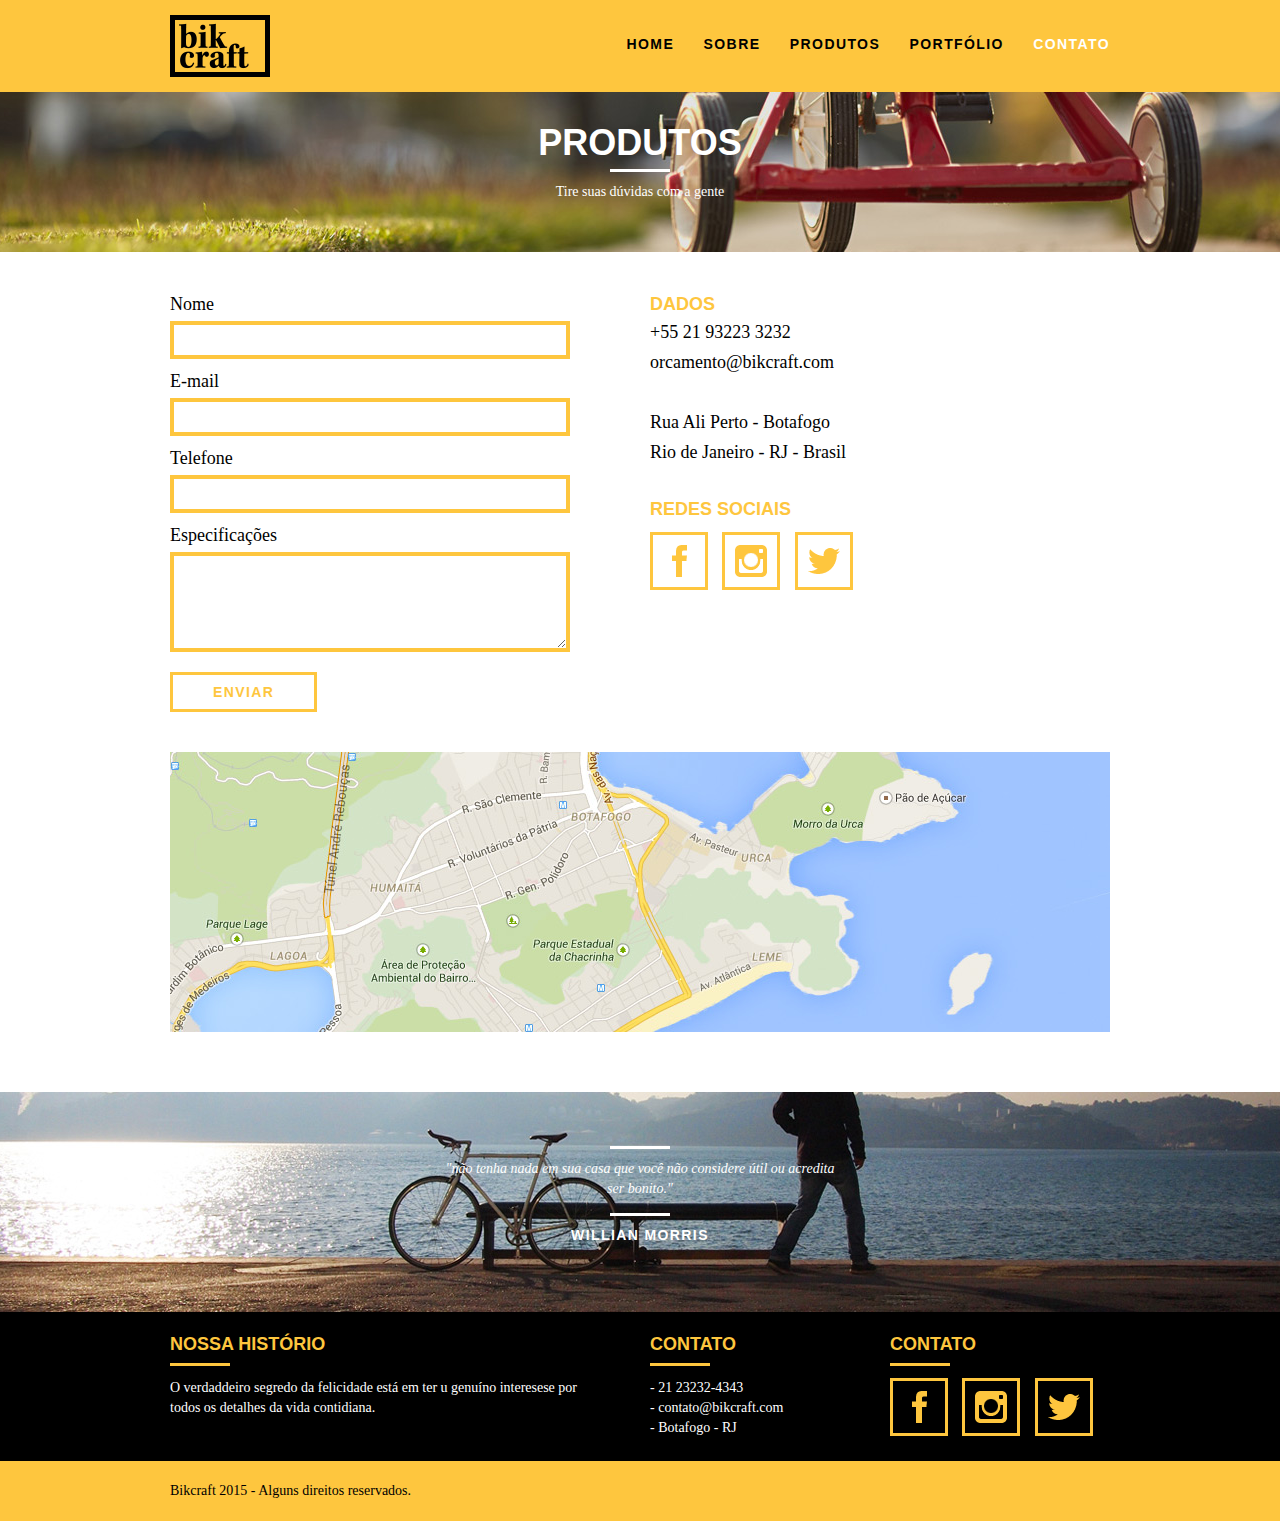
==== contato.html @ d4296267 "Criação da página contato" ====
<!DOCTYPE html>
<html lang="pt-br">
    <head>
        <meta charset="UTF-8"/>
        <title>Bikcraft - Contato</title>
        <link rel="stylesheet" type="text/css" href="css/normalize.css"/>
        <link rel="stylesheet" type="text/css" href="css/reset.css"/>
        <link rel="stylesheet" type="text/css" href="css/grid.css"/>
        <link rel="stylesheet" type="text/css" href="css/style.css"/>
        <link rel="stylesheet" type="text/css" href="css/contato.css"/>
    </head>
    <body>
        <header class="header">
            <div class="container">
                <a href="index.html" class="grid-4">
                    <img src="img/bikcraft.png" alt="Bikecraft"/>
                </a>
                <nav class="grid-12 header_menu">
                    <ul>
                        <li><a href="index.html">Home</a></li>    
                        <li><a href="sobre.html">Sobre</a></li>
                        <li><a href="produtos.html">Produtos</a></li>
                        <li><a href="portfolio.html">Portfólio</a></li>
                        <li><a href="contato.html" class="menu_ativo">Contato</a></li>
                    </ul>
                </nav>
            </div>
        </header>
        <section class="introducao-interna interna_contato">
            <div class="container">
                <h1>Produtos</h1>
                <p>Tire suas dúvidas com a gente</p>
            </div>
        </section>
        <section class="contato container">
            <form id="form_orcamento" class="grid-8 contato_form">
                <label for="nome">Nome</label>
                <input type="text" id="nome"/>
                <label for="email">E-mail</label>
                <input type="text" id="email"/>
                <label for="telefone">Telefone</label>
                <input type="text" id="telefone"/>
                <label for="espec">Especificações</label>
                <textarea id="espec"></textarea>
                <button type="submit" class="btn btn-preto">Enviar</button>
            </form>
            <div class="contato_dados grid-8">
                <h3>dados</h3>
                <span>+55 21 93223 3232</span>
                <span>orcamento@bikcraft.com</span>
                <span>Rua Ali Perto - Botafogo</span>
                <span>Rio de Janeiro - RJ - Brasil</span>
                <h3>Redes Sociais</h3>
                <ul>
                    <li><a href="http://facebook.com" target="_blank"><img src="img/redes-sociais/facebook.png"/></a></li>
                    <li><a href="http://instagram.com" target="_blank"><img src="img/redes-sociais/instagram.png"/></a></li>
                    <li><a href="http://twitter.com" target="_blank"><img src="img/redes-sociais/twitter.png    "/></a></li>
                </ul>
            </div>
        </section>
        <section class="container contato_mapa">
            <a href="https://google.com" target="~_blank" class="grid-16">
                <img src="img/endereco-bikcraft.jpg" alt="Endereço da Bikcraft"/>
            </a>
        </section>
        <section class="quebra">
            <blockquote class="quote-externo container">
                <p>"não tenha nada em sua casa que você  não considere útil ou acredita ser bonito."</p>
                <cite>WILLIAN MORRIS</cite>
            </blockquote>
        </section>
        <footer>
            <div class="footer">
                <div class="container">
                    <div class="grid-8 footer_historia">
                        <h3>Nossa histório</h3>
                        <p>O verdaddeiro segredo da felicidade está em ter u genuíno interesese por todos os 
                            detalhes da vida contidiana.</p>
                    </div>
                    <div class="grid-4 footer_contato">
                        <h3>Contato</h3>
                        <ul>
                            <li>- 21 23232-4343</li>
                            <li>- contato@bikcraft.com</li>
                            <li>- Botafogo - RJ</li>
                        </ul>
                    </div>
                    <div class="grid-4 footer_redes">
                        <h3>Contato</h3>
                        <ul>
                            <li><a href="http://facebook.com" target="_blank"><img src="img/redes-sociais/facebook.png"/></a></li>
                            <li><a href="http://instagram.com" target="_blank"><img src="img/redes-sociais/instagram.png"/></a></li>
                            <li><a href="http://twitter.com" target="_blank"><img src="img/redes-sociais/twitter.png    "/></a></li>
                        </ul>
                    </div>
                </div>
            </div>  
            <div class="copy">
                <div class="container">
                    <p class="grid-16">Bikcraft 2015 - Alguns direitos reservados.</p>
                </div>
            </div>
        </footer>
    </body>
</html>
---- css/grid.css ----
*, *:before, *:after{
    -webkit-box-sizing: border-box;
    -moz-box-sizing:  border-box;
    box-sizing: border-box;
}
.container{
    width: 960px;
    margin: 0 auto;
    padding: 0px;
    position: relative;
}
.container:after, .container::before{
    content: " ";
    display: table;
}
.container:after{
    clear: both;
}
.grid-1, .grid-2, .grid-3, .grid-4, .grid-5, .grid-6, .grid-7, .grid-8, .grid-9, .grid-10, 
.grid-11, .grid-12, .grid-13, .grid-14, .grid-15, .grid-16, .grid-1-3{
    float: left;
    margin-left: 10px;
    margin-right: 10px;
}
.grid-1{width: 40px;}
.grid-2{width: 100px;}
.grid-3{width: 160px;}
.grid-4{width: 220px;}
.grid-5{width: 280px;}
.grid-6{width: 340px;}
.grid-7{width: 400px;}
.grid-8{width: 460px;}
.grid-9{width: 520px;}
.grid-10{width: 580px;}
.grid-11{width: 640px;}
.grid-12{width: 700px;}
.grid-13{width: 760px;}
.grid-14{width: 820px;}
.grid-15{width: 880px;}
.grid-16{width: 940px;}
.grid-1-3{width: 300px;}
---- css/style.css ----
/*Gerais*/
body{
    font-family: Arial, Helvetica, Sans-serif;
}
p{
    font-family: Georgia, "Times New Roman", serif;
    font-size: 14px;
    line-height: 20px;
}
img{
    display: block;
}
.btn{
    border: 3px solid;
    color: #fec63e;
    padding: 10px 30px;
    font-size: 14px;
    line-height: 20px;
    text-transform: uppercase;
    letter-spacing: .1em;
    font-weight: bold;
}
.btn:hover{
    color: white;
    border-color: white;
}
.btn.btn-preto:hover{
    color: black;
    border-color: black;
}
.subtitulo{
    font-size: 24px;
    line-height: 30px;
    font-weight: bold;
    letter-spacing: .1em;
    color: black;
    text-transform: uppercase;
    text-align: center;
    margin-bottom: 40px;
}
.subtitulo::after{
    content: "";
    display: block;
    width: 60px;
    height: 3px;
    background: black;
    margin: 8px auto;
}
.subtitulo-interno{
    font-size: 24px;
    line-height: 30px;
    font-weight: bold;
    letter-spacing: .1em;
    color: black;
    text-transform: uppercase;
    margin-bottom: 20px;
}
.subtitulo-interno:after{
    content: "";
    display: block;
    width: 60px;
    height: 3px;
    background: black;
    margin: 8px 0; 
}
/*header*/
.header{
    position: fixed;
    top:0;
    width: 100%;
    background: #fec63e;
    padding:15px 0;
    z-index: 10;
}
.header_menu{
    text-align: right;
    margin-top: 20px;
}
.header_menu ul li{
    display: inline-block;
    margin-left: 25px;
}
.header_menu ul li a{
    color: black;
    font-weight: bold;
    text-transform: uppercase;
    letter-spacing: .1em;
    font-size: 14px;
    padding: 10px 0;
}
.header_menu ul li a:hover{
    color: white;
}
.header_menu ul li a.menu_ativo{
    color: white;
}
/*Introdução*/
.introducao{
    width: 100%;
    background: url("../img/bg.jpg") no-repeat center;
    background-size: cover;
    margin-top: 92px;
    height: 380px;
    text-align: center;
    padding-top: 80px;
}
.introducao h1{
    font-size: 48px;
    color: white;
    font-weight: bold;
    text-transform: uppercase;
}
.quote-externo{
    max-width: 320px;
    margin: 0 auto;
    margin-bottom: 40px;
    color: white;
}
.quote-externo p{
    font-style: italic;
}
.quote-externo p::before, .quote-externo p::after{
    content: "";
    display: block;
    width: 60px;
    height: 3px;
    background: white;
    margin: 14px auto 10px auto;
}
.quote-externo cite{
    font-style: normal;
    font-weight: bold;
    font-size: 14px;
    letter-spacing: .1em;
}
/*Introdução Interna*/
.introducao-interna{
    width: 100%;
    margin-top: 92px;
    height: 160px; 
    text-align: center;
    color: white;
    padding-top: 30px;
}
.introducao-interna h1{
    font-size: 36px;
    color: white;
    font-weight: bold;
    text-transform: uppercase;
    text-align: center;
}
.introducao-interna h1::after{
    content: "";
    display: block;
    width: 60px;
    height: 3px;
    background: white;
    margin: 6px auto 10px auto;
}
/*Produtos*/
.produtos{
    padding:60px 0;
}
.produtos_lista li{
    background: #fec63e;
    text-align: center;
}

.produtos_icone{
    background: black;
    display: inline-block;
    padding-left: 50px; 
    width: 100%
}

.produtos_lista li h3{
    font-weight: bold;
    font-size: 18px;
    line-height: 25px;
    text-transform: uppercase;
    letter-spacing: .1em;
    margin-top: 20px;
}
.produtos li h3::after{
    content: "";
    display: block;
    width: 60px;
    height: 3px;
    background: black;
    margin: 2px auto;
}
.produtos li p{
    padding: 10px 20px 20px 20px;
}
.call{
    text-align : center;
    padding-top: 40px;
    clear: both;
}
.call p{
    margin-bottom:20px;
}
/*Protifólio*/
.portifolio{
    width: 100%;
    background: black;
    padding: 40px 0; 
}
.portifolio .subtitulo{
    color:#fec63e;
}
.portifolio .subtitulo::after{
    content: "";
    display: block;
    width: 60px;
    height: 3px;
    background: #fec63e;
    margin: 2px auto;
}
.portifolio_lista li:last-child{
    margin-top: 20px;
}
.portifolio p{
    color: white;
}
/*Qualidade*/
.qualidade{
    padding: 60px 0;
}
.qualidade::after{
    content: "";
    width: 634px;
    height: 83px;
    display: block;
    background: url("../img/linhas.png") no-repeat center;
    position: absolute;
    top: 209px;
    right:162px;
    z-index: -1;
}
.qualidade_lista{
    padding-top:20px;
    overflow: auto; /**/
}
.qualidade img{
    margin: 0 auto;
}
.qualidade_lista li{
    text-align:center;
    padding: 0 40px;
}
.qualidade_lista li h3{
    font-weight: bold;
    font-size: 18px;
    line-height: 25px;
    text-transform: uppercase;
    letter-spacing: .1em;
    margin-top: 20px;
}
.qualidade_lista li h3::after{
    content: "";
    display: block;
    width:60px;
    height: 3px;
    background: black;
    margin: 6px auto;
}
.quebra{
    width:100%;
    height: 220px;
    background: url("../img/bg-footer.jpg") no-repeat center;
    background-size: cover;
    text-align: center;
    padding-top: 40px;
}
.quebra .quote-externo{
    max-width: 400px;
}
/*footer*/
.footer{
    width:100%;
    background: black;
    color: white;
    padding: 20px 0; 
}
.footer h3{
    font-size: 18px;
    line-height: 25px;
    color: #fec63e;
    text-transform: uppercase;
    font-weight: bold;
}
.footer h3::after{
    content:"";
    display: block;
    width: 60px;
    height: 3px;
    background: #fec63e;
    margin: 6px 0 12px 0;
}
.footer_historia{
    padding-right: 40px; 
}
.footer_contato ul li{
    font-size: 14px;
    line-height: 20px;
    font-family: Georgia, "Times New Roman", serif;

}
.footer_redes ul li{
    display: inline-block;
    margin-right:10px;
}
.footer_redes ul li a{
    border: 3px solid #fec63e;
    display: block;
    padding: 10px;
}
.footer_redes ul li a:hover{
    border-color: white;
}
.copy{
    width: 100%;
    background: #fec63e;
    padding: 20px 0;
}
---- css/contato.css ----
.interna_contato{
    background: url("../img/bg-contato.jpg") no-repeat center;
    background-size: cover;
}

.contato{
    padding: 40px 0;
}
.contato_form{
    padding-right: 60px;
}
.contato_form label{
    display: block;
    font-family: Georgia, "Times New Roman", serif;
    font-size: 18px;
    line-height:25px;
    margin-bottom: 4px;
}
.contato_form input{
    display: block;
    width: 100%;
    border: 4px solid #fec63e;
    padding: 7px 10px;
    margin-bottom: 10px;
    font-size: 14px;
    font-family: Georgia, "Times New Roman", serif;
}
.contato_form textarea{
    display: block;
    width: 100%;
    height: 100px;
    border: 4px solid #fec63e;
    padding: 7px 10px;
    margin-bottom: 20px;
    font-size: 14px;
    font-family: Georgia, "Times New Roman", serif;
}
.contato_form button{
    padding: 7px 40px;
    background: none;

}
.orcamento_dados{
    color: white;
}
.contato_dados h3{
    font-size: 18px;
    text-transform: uppercase;
    color: #fec63e;
    line-height: 25px;
    font-weight: bold;
}
.contato_dados span{
    display: block;
    font-size: 18px;
    line-height: 30px;
    font-family: Georgia, "Times New Roman", serif;

}
.contato_dados span:nth-of-type(even){
    margin-bottom: 30px;
}
.contato_dados ul{
    margin-top: 10px;
}
.contato_dados ul li{
    display: inline-block;
    margin-right: 10px;
}
.contato_dados ul li a{
    border: 3px solid #fec63e;
    display: block;
    padding: 10px;
}
.contato_dados ul li a:hover{
    border-color: black;
}
.contato_mapa{
    margin-bottom: 60px;
}
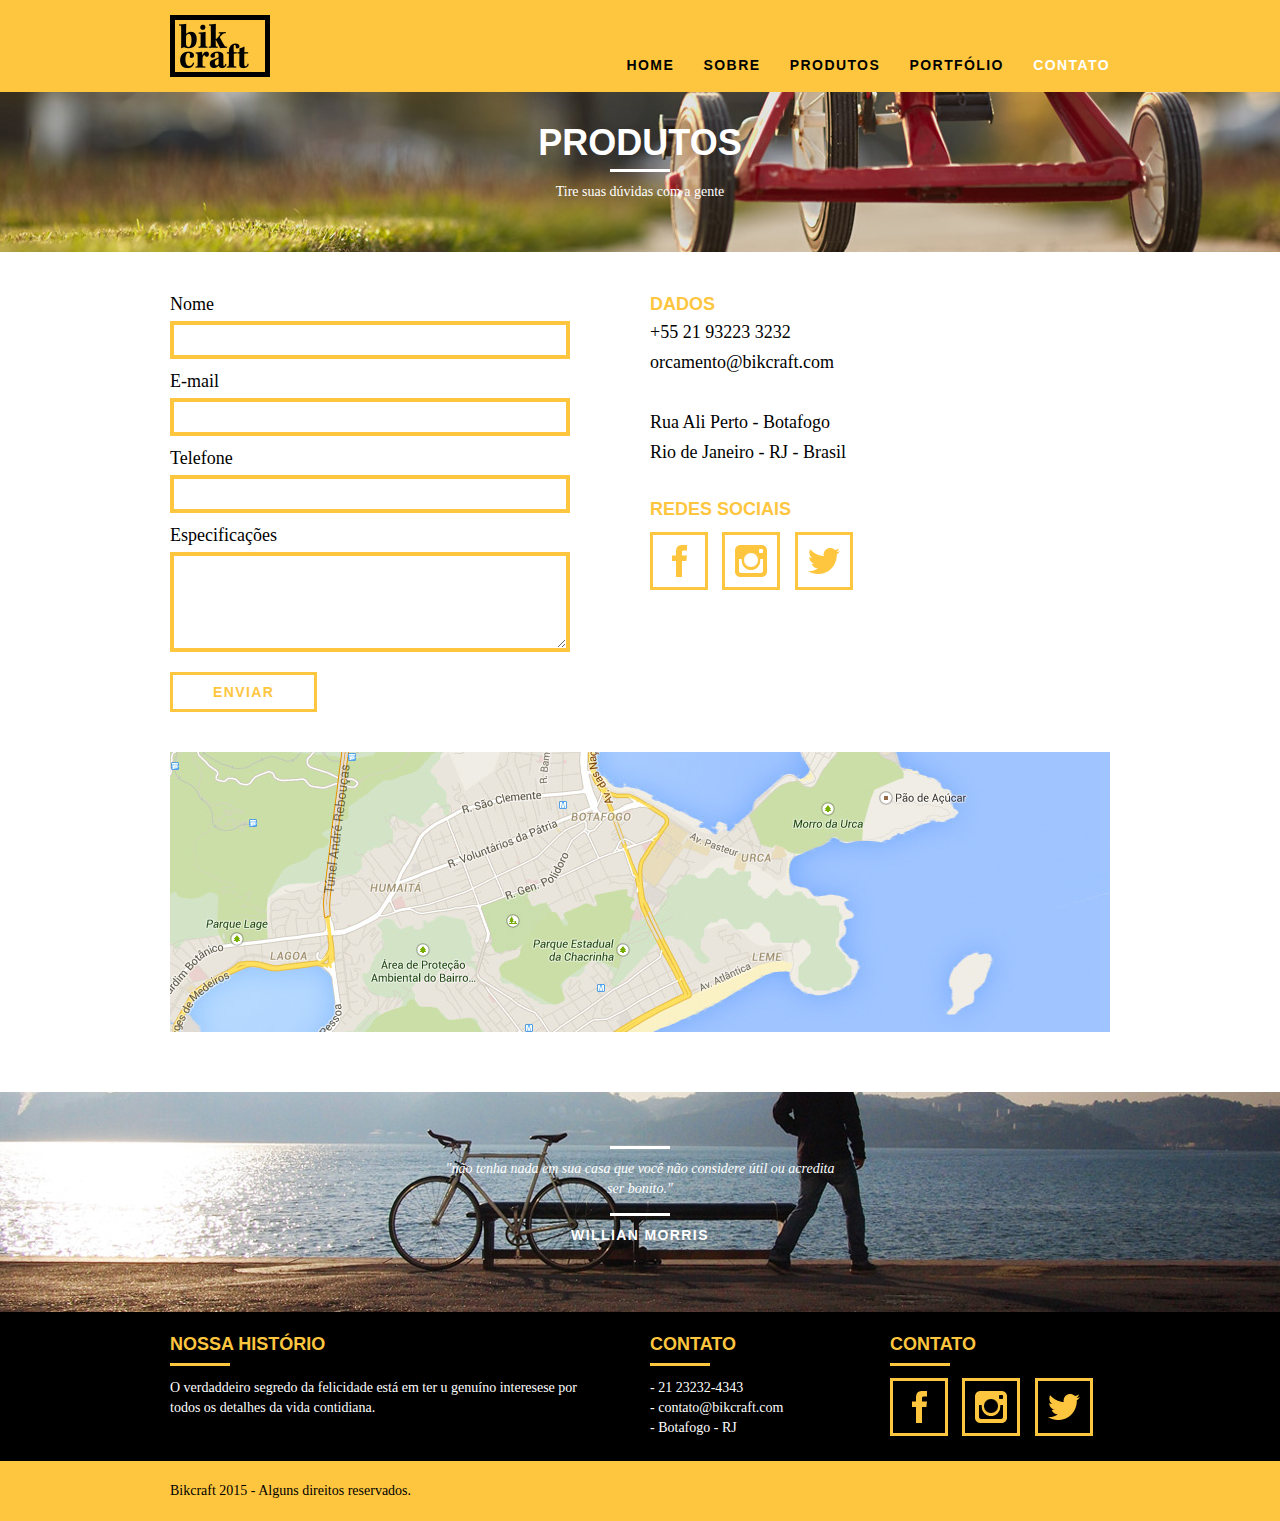
==== commit bead00c3: "Header responsivo" ====
--- a/contato.html
+++ b/contato.html
@@ -8,6 +8,7 @@
         <link rel="stylesheet" type="text/css" href="css/grid.css"/>
         <link rel="stylesheet" type="text/css" href="css/style.css"/>
         <link rel="stylesheet" type="text/css" href="css/contato.css"/>
+        <link rel="stylesheet" type="text/css" href="css/responsivo.css"/>
     </head>
     <body>
         <header class="header">
--- a/css/grid.css
+++ b/css/grid.css
@@ -39,3 +39,36 @@
 .grid-15{width: 880px;}
 .grid-16{width: 940px;}
 .grid-1-3{width: 300px;}
+@media only screen and (min-width: 768px) and (max-width: 959px){
+    .container{
+        width: 768px;
+    }
+    .grid-1{width: 28px;}
+    .grid-2{width: 76px;}
+    .grid-3{width: 124px;}
+    .grid-4{width: 172px;}
+    .grid-5{width: 220px;}
+    .grid-6{width: 268px;}
+    .grid-7{width: 316px;}
+    .grid-8{width: 364px;}
+    .grid-9{width: 412px;}
+    .grid-10{width: 460px;}
+    .grid-11{width: 508px;}
+    .grid-12{width: 556px;}
+    .grid-13{width: 604px;}
+    .grid-14{width: 652px;}
+    .grid-15{width: 700px;}
+    .grid-16{width: 748px;}
+    .grid-1-3{width: 236px;}
+}
+@media only screen and (max-width: 767px){
+    .container{
+        width: 300px;
+    }
+    .grid-1, .grid-2, .grid-3, .grid-4, .grid-5, .grid-6, .grid-7, .grid-8, .grid-9, .grid-10, 
+    .grid-11, .grid-12, .grid-13, .grid-14, .grid-15, .grid-16, .grid-1-3{
+        width: 300px;
+        margin: 0 0 20px 0;
+        float: none;
+    }
+}--- a/css/style.css
+++ b/css/style.css
@@ -9,6 +9,7 @@
 }
 img{
     display: block;
+    max-width: 100%;
 }
 .btn{
     border: 3px solid;
@@ -79,6 +80,7 @@
 .header_menu ul li{
     display: inline-block;
     margin-left: 25px;
+    margin-top: 20px;
 }
 .header_menu ul li a{
     color: black;
@@ -86,6 +88,7 @@
     text-transform: uppercase;
     letter-spacing: .1em;
     font-size: 14px;
+    line-height: 20px;
     padding: 10px 0;
 }
 .header_menu ul li a:hover{
@@ -165,11 +168,12 @@
     background: #fec63e;
     text-align: center;
 }
-
+.produtos_lista li img{
+    margin: 0 auto;
+}
 .produtos_icone{
     background: black;
-    display: inline-block;
-    padding-left: 50px; 
+    display: inline-block; 
     width: 100%
 }
 
--- a/css/responsivo.css
+++ b/css/responsivo.css
@@ -0,0 +1,36 @@
+@media only screen and (min-width: 768px) and (max-width: 959px){
+
+}
+@media only screen and (max-width: 767px){
+    .introducao{
+        margin-top: 0px;
+        padding-top: 20px;
+        background: url("../img/bg.jpg") no-repeat center;
+        background-size: cover;
+    }
+    .header{
+        position: relative;
+        padding-bottom: 0px;
+    }
+    .header img{
+        margin: 0 auto 20px auto;
+    }
+    .header_menu{
+        text-align: center;
+    }
+    .header_menu ul li{
+        margin: 5px;
+    }
+    .header_menu ul li a{
+        color: black;border: 4px solid black;
+        width: 136px;
+        display: block;
+        float: left;
+    }
+    .header_menu ul li a:hover{
+        border-color: white;
+    }
+    .header_menu ul li a.menu_ativo{
+        border-color: white;
+    }
+}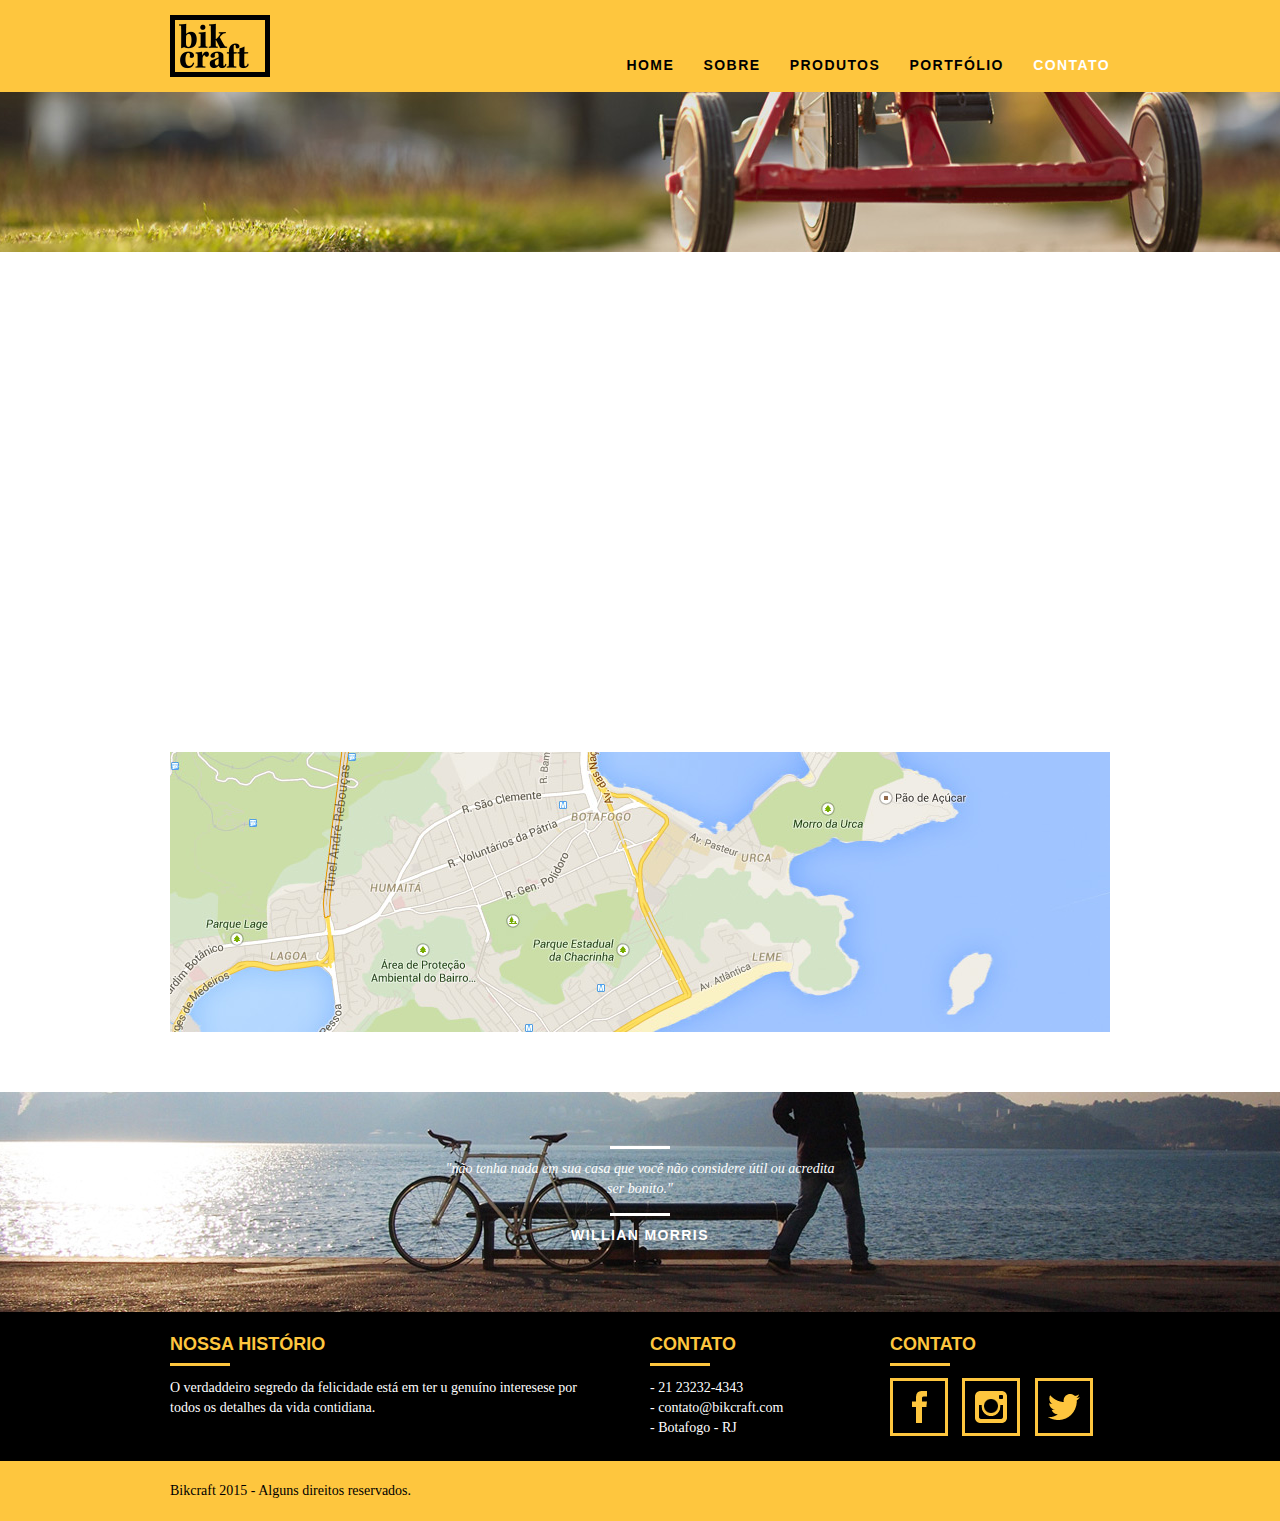
==== commit 7389fe44: "Implementação das animações" ====
--- a/contato.html
+++ b/contato.html
@@ -9,6 +9,7 @@
         <link rel="stylesheet" type="text/css" href="css/style.css"/>
         <link rel="stylesheet" type="text/css" href="css/contato.css"/>
         <link rel="stylesheet" type="text/css" href="css/responsivo.css"/>
+        <script src="js/libs/modernizr.js"></script>
     </head>
     <body>
         <header class="header">
@@ -33,7 +34,7 @@
                 <p>Tire suas dúvidas com a gente</p>
             </div>
         </section>
-        <section class="contato container">
+        <section class="contato container animar-interno">
             <form id="form_orcamento" class="grid-8 contato_form">
                 <label for="nome">Nome</label>
                 <input type="text" id="nome"/>
@@ -102,5 +103,9 @@
                 </div>
             </div>
         </footer>
+        <!--<script src="//ajax.googleapis.com/ajax/libs/jquery/3.3.1/jquery.min.js"></script>-->
+        <script>window.jQuery || document.write('<script src="js/libs/jquery.js"><\/script>')</script>
+        <script src="js/plugins.js"></script>
+        <script src="js/main.js"></script>
     </body>
 </html>--- a/css/style.css
+++ b/css/style.css
@@ -20,6 +20,7 @@
     text-transform: uppercase;
     letter-spacing: .1em;
     font-weight: bold;
+    transition: all .5s ease-in-out;
 }
 .btn:hover{
     color: white;
@@ -90,6 +91,7 @@
     font-size: 14px;
     line-height: 20px;
     padding: 10px 0;
+    transition: all .5s ease-in-out;
 }
 .header_menu ul li a:hover{
     color: white;
@@ -221,7 +223,7 @@
     background: #fec63e;
     margin: 2px auto;
 }
-.portifolio_lista li:last-child{
+.portifolio_lista div:last-of-type{
     margin-top: 20px;
 }
 .portifolio p{
@@ -319,6 +321,7 @@
     border: 3px solid #fec63e;
     display: block;
     padding: 10px;
+    transition: all .5s ease-in-out;
 }
 .footer_redes ul li a:hover{
     border-color: white;
@@ -327,4 +330,48 @@
     width: 100%;
     background: #fec63e;
     padding: 20px 0;
+}
+
+.js .introducao h1, .js .introducao blockquote, .js .introducao .btn, .js .animar, .js .animar-interno, .js .introducao-interna h1, 
+.js .introducao-interna p{
+    opacity: 0;
+}
+
+.animated {
+    -webkit-animation-duration: 1s;
+    animation-duration: 1s;
+    -webkit-animation-fill-mode: both;
+    animation-fill-mode: both;
+}
+@-webkit-keyframes fadeInDown {
+    from {
+        opacity: 0;
+        -webkit-transform: translate3d(0, -20px, 0);
+                transform: translate3d(0, -20px, 0);
+    }
+
+    to {
+        opacity: 1;
+        -webkit-transform: translate3d(0, 0, 0);
+                transform: translate3d(0, 0, 0);
+    }
+}
+
+@keyframes fadeInDown {
+    from {
+        opacity: 0;
+        -webkit-transform: translate3d(0, -20px, 0);
+                transform: translate3d(0, -20px, 0);
+    }
+
+    to {
+        opacity: 1;
+        -webkit-transform: translate3d(0, 0, 0);
+                transform: translate3d(0, 0, 0);
+    }
+}
+
+.fadeInDown {
+    -webkit-animation-name: fadeInDown;
+            animation-name: fadeInDown;
 }--- a/css/responsivo.css
+++ b/css/responsivo.css
@@ -1,12 +1,52 @@
 @media only screen and (min-width: 768px) and (max-width: 959px){
-
+    .qualidade::after{
+        right:66px;
+    }
+    .qualidade_lista li{
+        padding: 10px;
+    }
+    .footer_redes ul li a{
+        border: 3px solid #fec63e;
+        display: block;
+        padding: 10px;
+    }
+    .footer_redes ul li a{
+        padding: 6px;
+    }
+    .footer_redes ul li a img{
+        width: 26px;
+        height: 26px;
+    }
+    .produto_item h2{
+        top: -150px;
+        margin-bottom:-56px;
+    }
+    .produto_icone{
+        padding: 41px 0;
+    }
+    .produto_info p{
+        font-size: 14px;
+        line-height: 20px;
+        padding: 20px 30px;
+        height: 122px;
+    }
+    .produto_info ul li{
+        width: 181px;
+        height: 49px;
+    }
 }
 @media only screen and (max-width: 767px){
+    .introducao h1{
+        font-size: 36px;
+    }
     .introducao{
         margin-top: 0px;
-        padding-top: 20px;
+        padding-top: 40px;
         background: url("../img/bg.jpg") no-repeat center;
         background-size: cover;
+    }
+    .introducao-interna {
+        margin-top: 0px;
     }
     .header{
         position: relative;
@@ -33,4 +73,49 @@
     .header_menu ul li a.menu_ativo{
         border-color: white;
     }
+    .call{
+        padding: 10px;
+    }
+    .qualidade::after{
+        display: none;
+    }
+    .missao_sobre p{
+        padding-right: 0px;
+        font-size: 14px;
+        line-height: 20px;
+    }
+    .missao_sobre ul li{
+        font-size: 14px;
+        line-height: 25px;
+    }
+    .produto_item h2{
+        top: -100px;
+        margin-bottom:-68px;
+    }
+    .produto_icone{
+        padding: 41px 0;
+    }
+    .produto_info p{
+        font-size: 14px;
+        line-height: 20px;
+        padding: 20px 30px;
+        height: auto;
+    }
+    .produto_info ul li{
+        width: 149px;
+        height: 49px;
+        font-size: 14px;
+        line-height: 20px;
+        padding: 14px;
+    }
+    .form{
+        padding-right: 0;
+    }
+    .orcamento_dados ul{
+        padding-right: 0;
+    }
+    .contato_form{
+        padding-right: 0;
+        margin-bottom: 40px;
+    }
 }